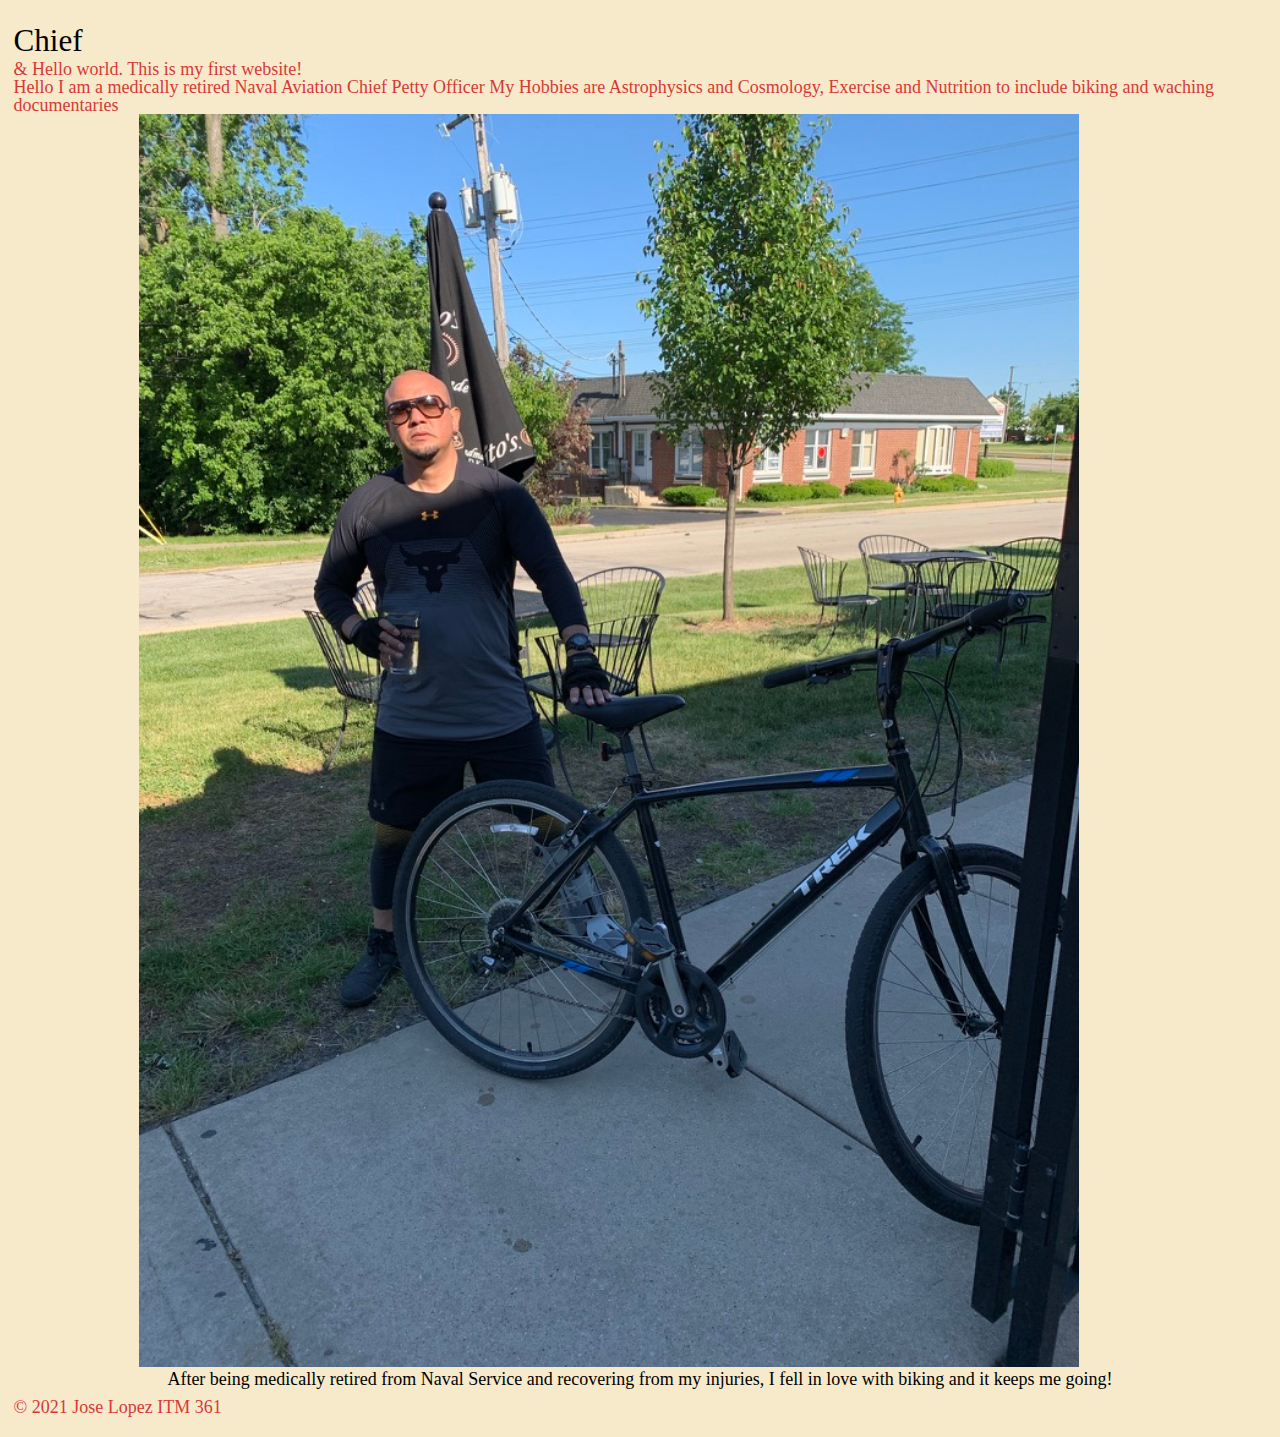
==== hobbies/index.html @ 5ef9c329 "Adding the project files" ====
<!DOCTYPE html>
<html lang="en">
<head>
  <meta charset="UTF-8"/>
  <title> Jose L. Lopez </title>
  <link rel="stylesheet" href="../screen.css"/>
</head>
<body>
  <h1>Chief </h1>
  <p>&amp; Hello world. This is my first website!</p>
  <p>Hello I am a medically retired Naval Aviation Chief Petty Officer
    My Hobbies are Astrophysics and Cosmology, Exercise and Nutrition to include
    biking and waching documentaries </p>
    <ul class="photo-gallery">
          <li>
            <figure>
              <img
                src="../assets/img/bicycle.jpeg"
                alt="Nice Day for a bike ride!" />
              <figcaption>
                After being medically retired from Naval Service and
                recovering from my injuries, I fell in love with biking and it keeps me going!
              </figcaption>
            </figure>
          </li>
        </ul>
</body>
</html>

<footer id="footer">
<p>&copy; 2021 Jose Lopez ITM 361 </p>
</footer>
</body>
</html>
---- screen.css ----
a,abbr,acronym,address,applet,article,aside,audio,b,big,blockquote,body,canvas,caption,center,cite,code,dd,del,details,dfn,div,dl,dt,em,embed,fieldset,figcaption,figure,footer,form,h1,h2,h3,h4,h5,h6,header,hgroup,html,i,iframe,img,ins,kbd,label,legend,li,mark,menu,nav,object,ol,output,p,pre,q,ruby,s,samp,section,small,span,strike,strong,sub,summary,sup,table,tbody,td,tfoot,th,thead,time,tr,tt,u,ul,var,video{margin:0;padding:0;border:0;font:inherit;vertical-align:baseline}article,aside,details,figcaption,figure,footer,header,hgroup,menu,nav,section{display:block}body{line-height:1}ol,ul{list-style:none}blockquote,q{quotes:none}blockquote:after,blockquote:before,q:after,q:before{content:'';content:none}table{border-collapse:collapse;border-spacing:0}
/* stylelint-enable */

html{
    font-size: 1.125em; /* 18px / 16px */
    line-height:1.22em;
    padding: 1.2em 0.75em;
}


body {
    background-color: #F6EACB;;
}

h1 , h2{
    font-size: 1.73em; /* 31.104 px */
    line-height: 1.22em;
}


li a:hover {
    background-color: #111;
}
.active {
    background-color: #4CAF50;
}

/*
li {
    border-right: 1px solid #bbb;
}
*/
li:last-child {
    border-right: none;
}
p  {
    color: #D83938;
    font-family: serif;

}
img{
    width: 75%;
    max-height: 40%;
    background-image: url('pic1.jpg');
    background-repeat: no-repeat;
    background-size: contain;
}

.container{
max-width: 30%;



}


#navigation{
    text-align: center;
    width: 100%;
}

#nav li{
    display: block;
}

#nav li a {
    display: block;
}


@media screen and (min-width: 300px) {
    img{
        
        padding-left: 10%;
    }

    nav li {
        width: 33.3333333%;
        float:left;
    }
}

@media screen and (min-width: 600px) {

}
ul
{
padding-bottom: 10px;
}

figcaption
{
    text-align: center;
}
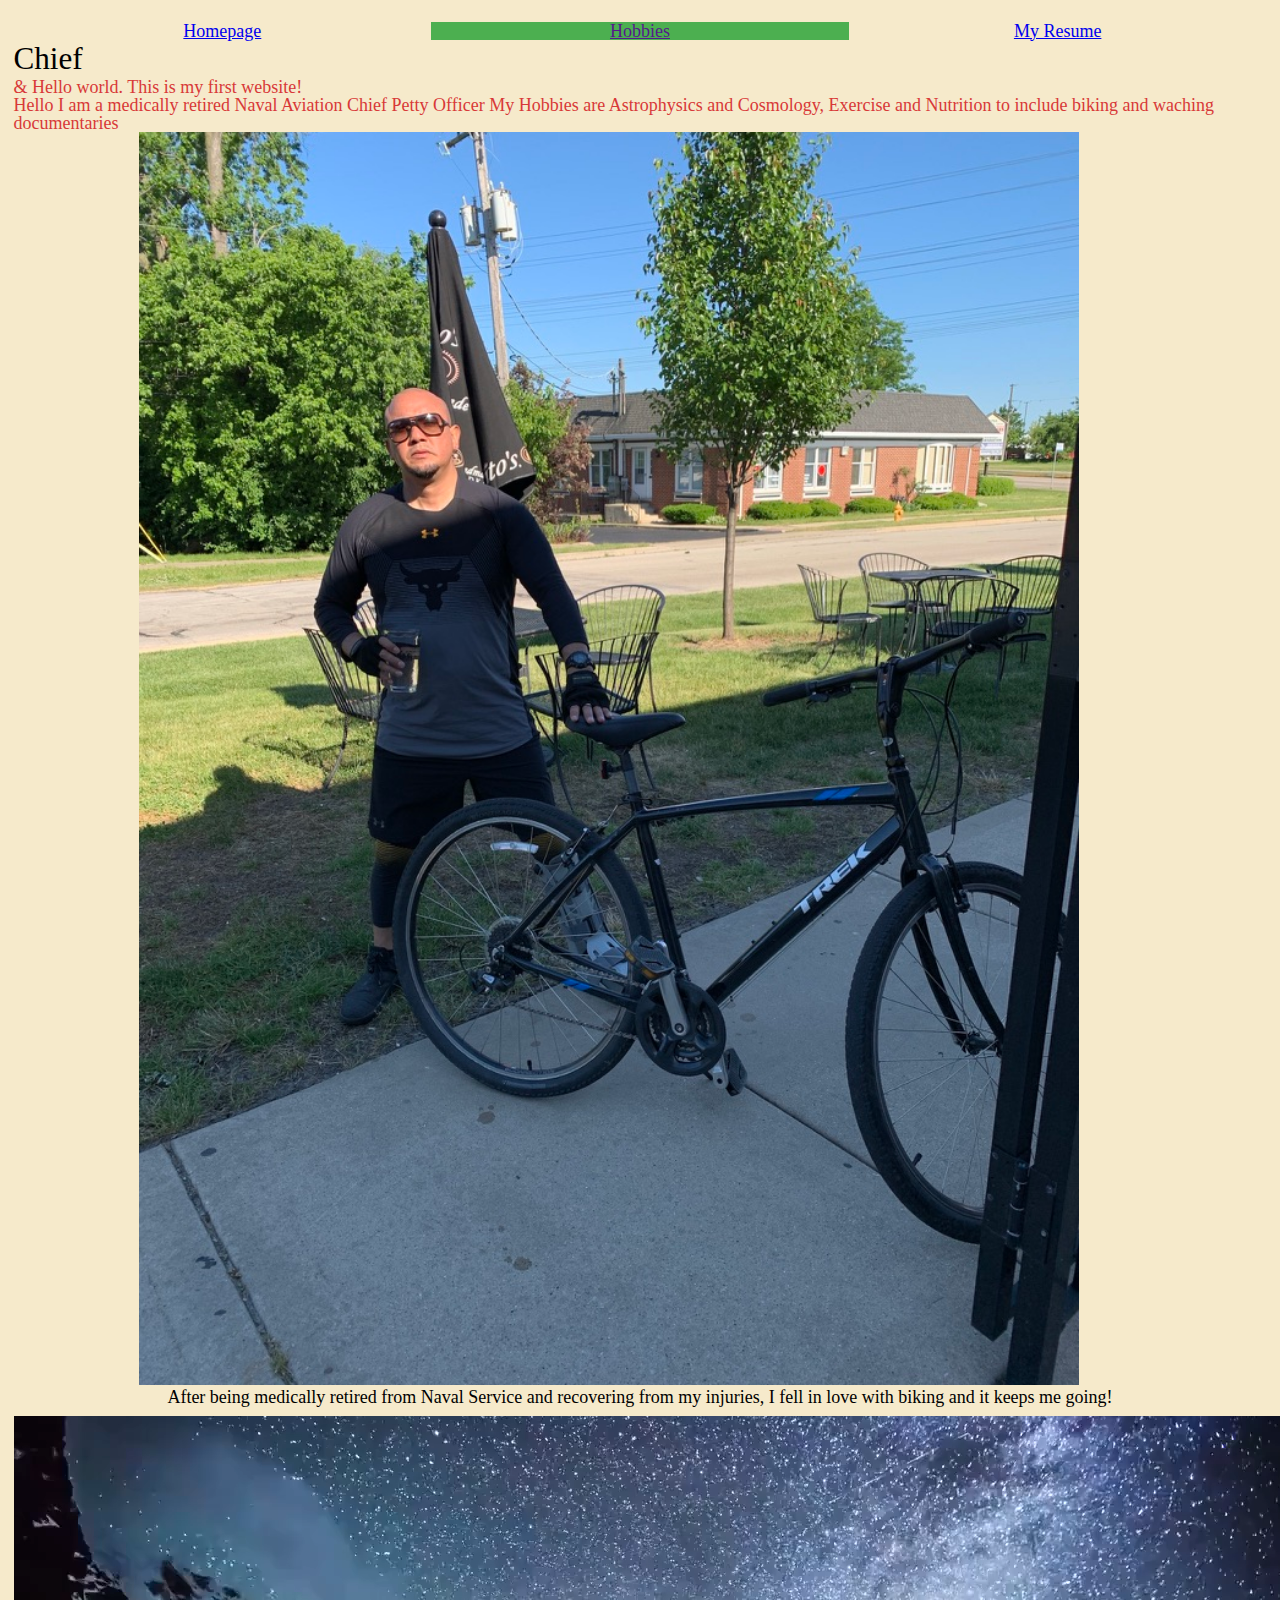
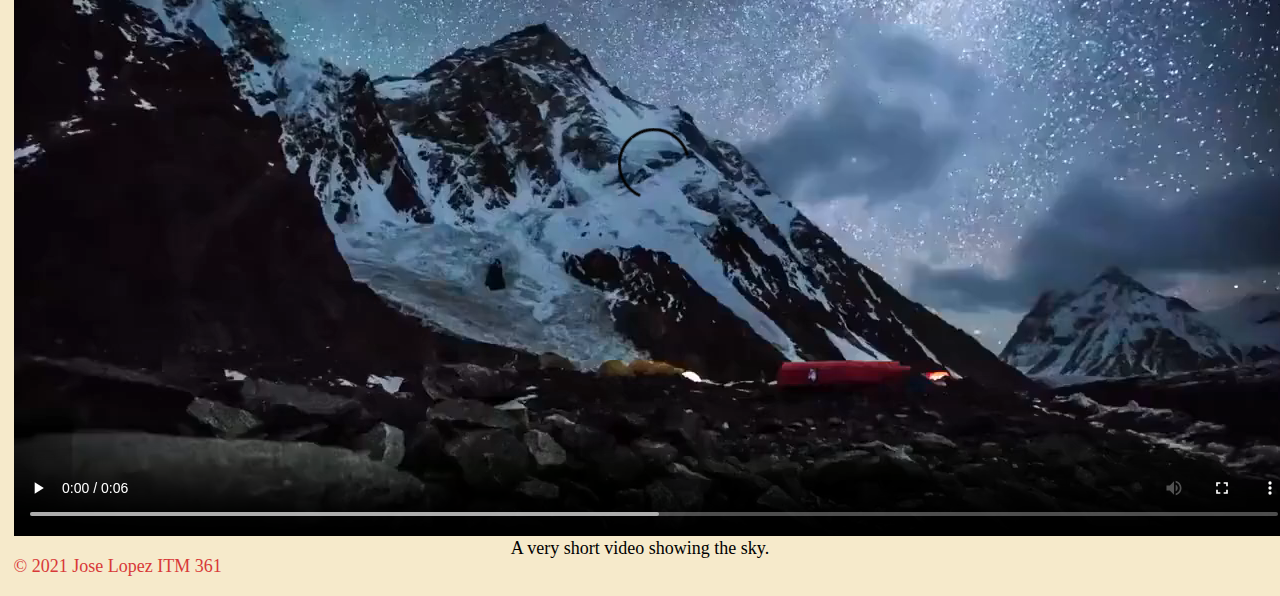
==== commit 41c610af: "Edit JavaScript functionality, added a video, and Live link in the picture" ====
--- a/hobbies/index.html
+++ b/hobbies/index.html
@@ -1,34 +1,68 @@
 <!DOCTYPE html>
-<html lang="en">
+<html lang="en-US">
 <head>
-  <meta charset="UTF-8"/>
-  <title> Jose L. Lopez </title>
-  <link rel="stylesheet" href="../screen.css"/>
+<title>Akshay Patel: About Me</title>
+<meta charset="utf-8" />
+<meta name="viewport" content="width=device-width,initial-scale=1.0,shrink-to-fit=no" />
+<link rel="stylesheet" href="../screen.css" />
+
 </head>
 <body>
-  <h1>Chief </h1>
-  <p>&amp; Hello world. This is my first website!</p>
-  <p>Hello I am a medically retired Naval Aviation Chief Petty Officer
+<header id="header">
+</header>
+<nav id="navigation">
+<ul id="nav">
+<li><a href="../index.html">Homepage</a></li>
+<li class="active"><a href="">Hobbies</a></li>
+<li><a href="../resume/index.html">My Resume</a></li>
+</ul>
+</nav>
+
+
+
+<body>
+<h1>Chief </h1>
+<p>&amp; Hello world. This is my first website!</p>
+<p>Hello I am a medically retired Naval Aviation Chief Petty Officer
     My Hobbies are Astrophysics and Cosmology, Exercise and Nutrition to include
     biking and waching documentaries </p>
-    <ul class="photo-gallery">
-          <li>
-            <figure>
-              <img
-                src="../assets/img/bicycle.jpeg"
-                alt="Nice Day for a bike ride!" />
-              <figcaption>
-                After being medically retired from Naval Service and
-                recovering from my injuries, I fell in love with biking and it keeps me going!
-              </figcaption>
-            </figure>
-          </li>
-        </ul>
+<ul class="photo-gallery">
+<li>
+
+<figure id="sports">
+<img
+src="../assets/img/bicycle.jpeg"
+alt="Nice Day for a bike ride!" id="pics5"/>
+<figcaption>
+After being medically retired from Naval Service and
+recovering from my injuries, I fell in love with biking and it keeps me going!
+</figcaption>
+</figure>
+</li>
+</ul>
 </body>
 </html>
+
+<figure id="sky">
+<section id="video">  
+<video controls>
+<source src="../assets/img/sky.mp4"/>
+</video>
+</section>
+<figcaption>
+A very short video showing the sky. 
+</figcaption>
+</figure>
+
+
+
 
 <footer id="footer">
 <p>&copy; 2021 Jose Lopez ITM 361 </p>
 </footer>
+
+<script src="https://ajax.googleapis.com/ajax/libs/jquery/3.1.1/jquery.min.js"></script>
+<script src="../js/myjavascriptfile.js"></script>
+
 </body>
 </html>
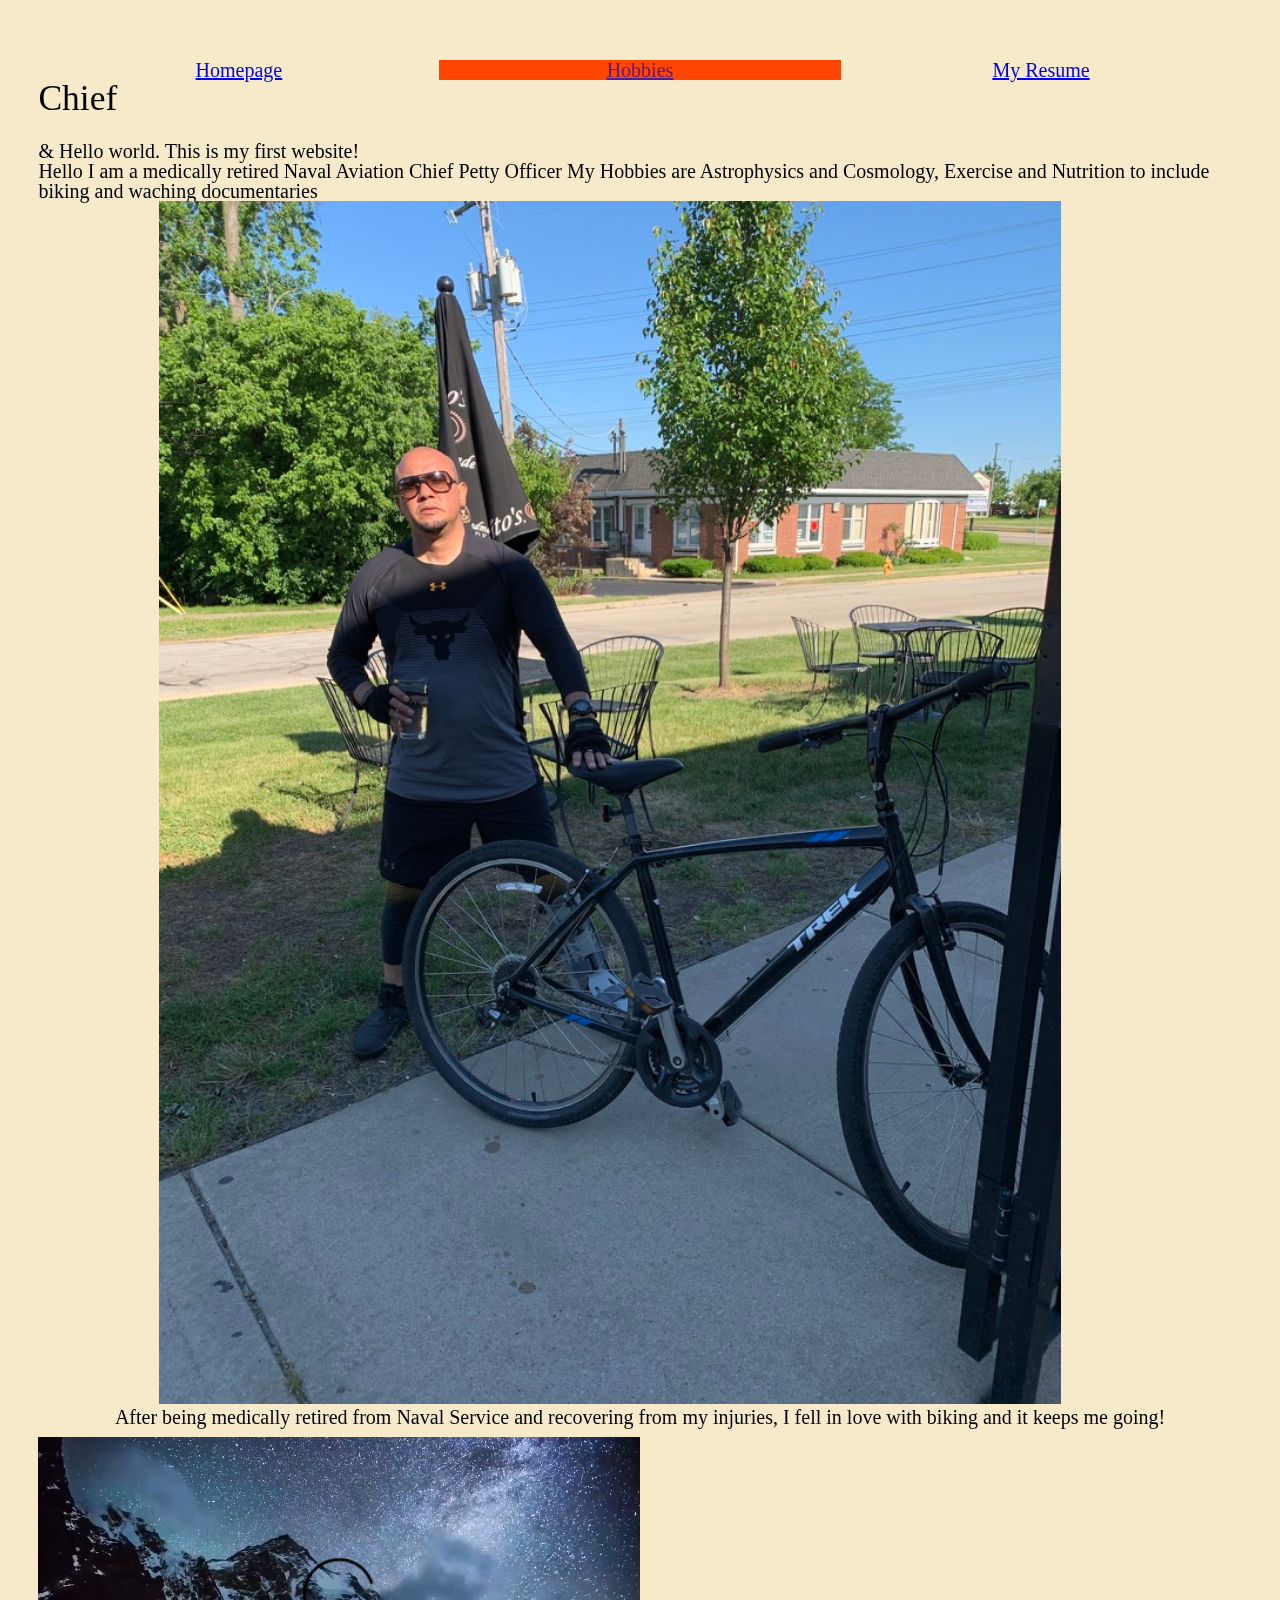
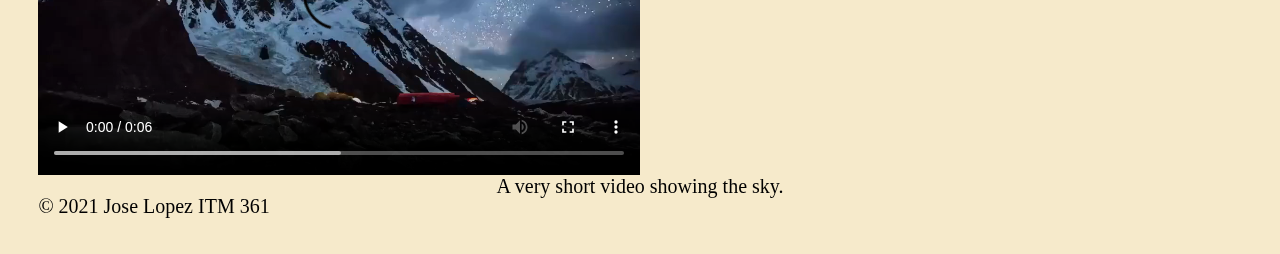
==== commit cc274178: "htmllinted everything and w3c validated everything" ====
--- a/hobbies/index.html
+++ b/hobbies/index.html
@@ -65,4 +65,4 @@
 <script src="../js/myjavascriptfile.js"></script>
 
 </body>
-</html>
+</html> 
--- a/screen.css
+++ b/screen.css
@@ -1,28 +1,40 @@
+
 a,abbr,acronym,address,applet,article,aside,audio,b,big,blockquote,body,canvas,caption,center,cite,code,dd,del,details,dfn,div,dl,dt,em,embed,fieldset,figcaption,figure,footer,form,h1,h2,h3,h4,h5,h6,header,hgroup,html,i,iframe,img,ins,kbd,label,legend,li,mark,menu,nav,object,ol,output,p,pre,q,ruby,s,samp,section,small,span,strike,strong,sub,summary,sup,table,tbody,td,tfoot,th,thead,time,tr,tt,u,ul,var,video{margin:0;padding:0;border:0;font:inherit;vertical-align:baseline}article,aside,details,figcaption,figure,footer,header,hgroup,menu,nav,section{display:block}body{line-height:1}ol,ul{list-style:none}blockquote,q{quotes:none}blockquote:after,blockquote:before,q:after,q:before{content:'';content:none}table{border-collapse:collapse;border-spacing:0}
 /* stylelint-enable */
 
 html{
-    font-size: 1.125em; /* 18px / 16px */
-    line-height:1.22em;
-    padding: 1.2em 0.75em;
+    font-size: 1.25em; /* 20px / 16px */
+    line-height: 2em;  
 }
 
 
 body {
-    background-color: #F6EACB;;
+    padding-top: 3em;
+    padding-left: 3%;
+    padding-right: 3%;
+    padding-bottom: 3%;
+    background-color: #F6EACB;
 }
 
-h1 , h2{
-    font-size: 1.73em; /* 31.104 px */
-    line-height: 1.22em;
+h1,
+h2,
+h1{
+font-size: 1.777em; /* 31.984 / 18 = */
+line-height: 1.032em; /* 33 / 31.984 = */
+padding-bottom: 0.688em; /* 22 / 31.984 = */
+} 
+h2{
+font-size: 1.777em; /* 31.984 / 18 = */
+line-height: 1.032em; /* 33 / 31.984 = */
+padding-bottom: 0.688em; /* 22 / 31.984 = */
 }
 
 
 li a:hover {
-    background-color: #111;
+background-color: grey;
 }
 .active {
-    background-color: #4CAF50;
+background-color: orangered;
 }
 
 /*
@@ -34,7 +46,7 @@
     border-right: none;
 }
 p  {
-    color: #D83938;
+    color: black;
     font-family: serif;
 
 }
@@ -57,6 +69,8 @@
 #navigation{
     text-align: center;
     width: 100%;
+    top: 0;
+    left: 0;
 }
 
 #nav li{
@@ -68,6 +82,18 @@
 }
 
 
+/* Responsive Media */
+image,
+video {
+display: block;
+width: 50%;
+max-height: 40%;  
+}
+/*increase font size for larger screens*/
+@media screen and (min-width: 640px) {
+html {
+    font-size: 1.25em; /* 20 / 16 */
+}
 @media screen and (min-width: 300px) {
     img{
         
@@ -91,4 +117,4 @@
 figcaption
 {
     text-align: center;
-}+}
